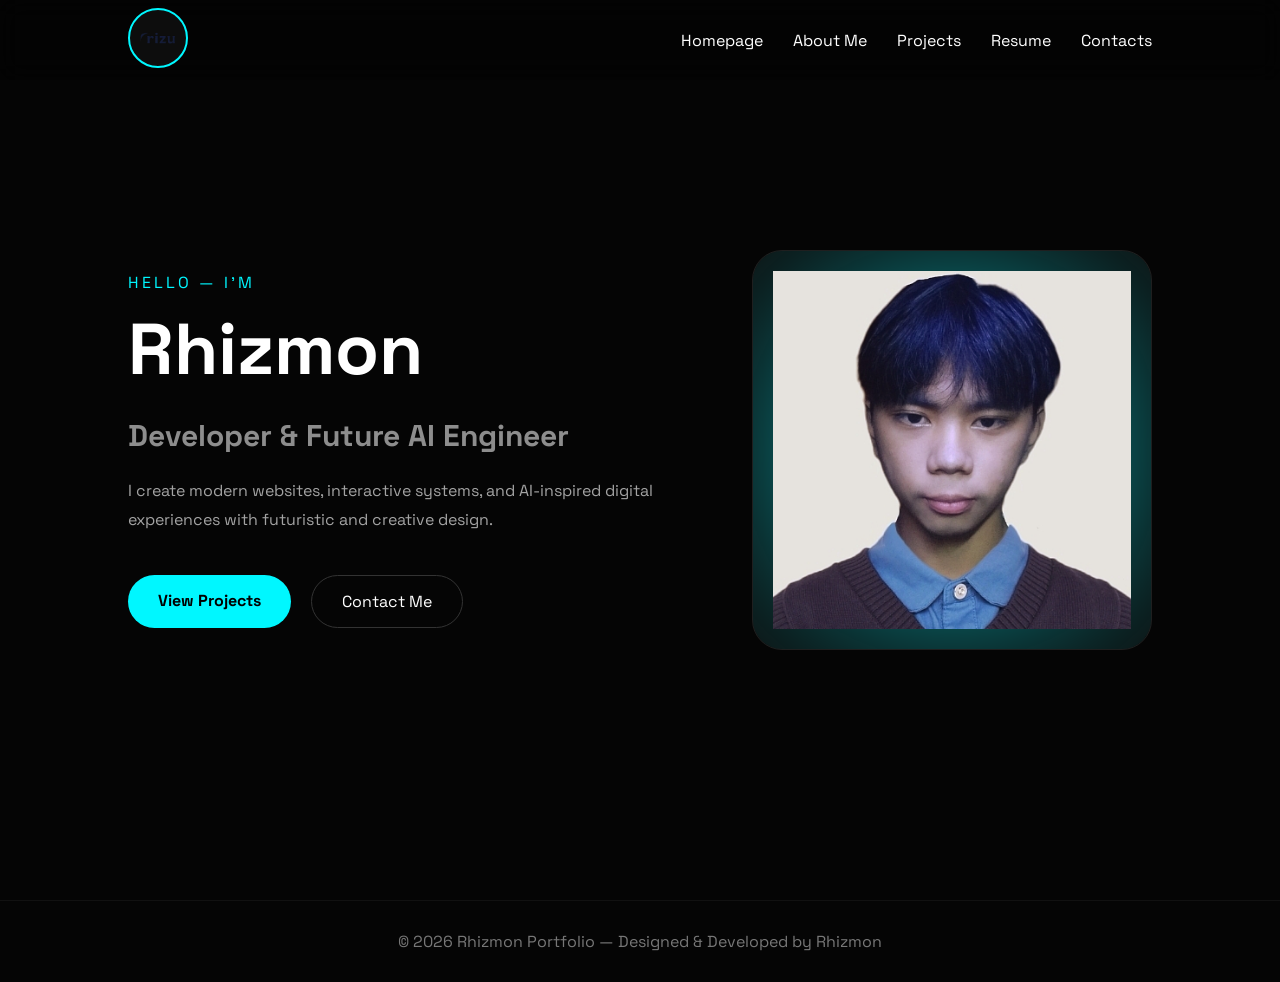
==== index.html @ 5b3625b2 "first portfolio commit" ====
<!-- index.html -->
<!DOCTYPE html>
<html lang="en">
<head>
  <meta charset="UTF-8" />
  <meta name="viewport" content="width=device-width, initial-scale=1.0"/>
  <title>Rhizmon Portfolio</title>
  <link rel="icon" type="image/png" href="Assets/images/logo.png">
  <link rel="preconnect" href="https://fonts.googleapis.com">
  <link href="https://fonts.googleapis.com/css2?family=Space+Grotesk:wght@300;400;500;700&display=swap" rel="stylesheet">

  <link rel="stylesheet" href="styles.css">
</head>
<body>

  <!-- NAVBAR -->
  <header class="navbar">
    <div class="logo">
      <a href="index.html">
        <img src="Assets/images/logo.png" alt="Logo">
      </a>
    </div>

    <nav>
      <ul class="nav-links">
        <li><a href="index.html">Homepage</a></li>
        <li><a href="Sections/about.html">About Me</a></li>
        <li><a href="Sections/projects.html">Projects</a></li>
        <li><a href="Sections/resume.html">Resume</a></li>
        <li><a href="Sections/contact.html">Contacts</a></li>
      </ul>
    </nav>

    <div class="menu-btn" id="menuBtn">
      ☰
    </div>
  </header>

  <!-- HOME -->
  <section class="hero" id="home">

    <div class="hero-left">
      <p class="small-text">HELLO — I'M</p>

      <h1>
        Rhizmon<br>
        <span>Developer & Future AI Engineer</span>
      </h1>

      <p class="hero-desc">
        I create modern websites, interactive systems,
        and AI-inspired digital experiences with
        futuristic and creative design.
      </p>

      <div class="hero-buttons">
        <a href="Sections/projects.html" class="primary-btn">
          View Projects
        </a>

        <a href="Sections/contact.html" class="secondary-btn">
          Contact Me
        </a>
      </div>
    </div>

    <div class="hero-right">
      <div class="profile-card">
        <div class="circle"></div>

        <img src="Assets/images/1x1.jpg" alt="profile">
      </div>
    </div>

  </section>

  <footer>
    <p>
      © 2026 Rhizmon Portfolio — Designed & Developed by Rhizmon
    </p>
  </footer>

  <script src="script.js"></script>

</body>
</html>
---- styles.css ----
/* style.css */

*{
  margin:0;
  padding:0;
  box-sizing:border-box;
  scroll-behavior:smooth;
}

body{
  background:#050505;
  color:white;
  font-family:'Space Grotesk', sans-serif;
}

section{
  padding:120px 10%;
}

.navbar{
  width:100%;
  height:80px;
  padding:0 10%;
  display:flex;
  justify-content:space-between;
  align-items:center;
  position:fixed;
  top:0;
  z-index:1000;
  backdrop-filter:blur(12px);
  background:rgba(0,0,0,0.3);
}

.logo{
  display:flex;
  align-items:center;
}

.logo img{
  width:60px;
  height:60px;
  object-fit:cover;
  border-radius:50%;
  border:2px solid #00f7ff;
  padding:3px;
  background:#0d0d0d;
  transition:0.3s ease;
}

.logo img:hover{
  transform:scale(1.08);
  box-shadow:0 0 20px #00f7ff;
}

.nav-links{
  display:flex;
  gap:30px;
  list-style:none;
}

.nav-links a{
  text-decoration:none;
  color:white;
  transition:0.3s;
}

.nav-links a:hover{
  color:#00f7ff;
}

.menu-btn{
  display:none;
}

/* HERO */

.hero{
  min-height:100vh;
  display:flex;
  justify-content:space-between;
  align-items:center;
  gap:60px;
}

.small-text{
  color:#00f7ff;
  letter-spacing:3px;
  margin-bottom:20px;
}

.hero h1{
  font-size:72px;
  line-height:1;
  margin-bottom:20px;
}

.hero h1 span{
  color:#8d8d8d;
  font-size:30px;
}

.hero-desc{
  max-width:550px;
  color:#a3a3a3;
  line-height:1.8;
  margin-bottom:40px;
}

.hero-buttons{
  display:flex;
  gap:20px;
}

.primary-btn,
.secondary-btn{
  padding:15px 30px;
  border-radius:50px;
  text-decoration:none;
  transition:0.3s;
}

.primary-btn{
  background:#00f7ff;
  color:black;
  font-weight:700;
}

.primary-btn:hover{
  transform:translateY(-5px);
}

.secondary-btn{
  border:1px solid #333;
  color:white;
}

.secondary-btn:hover{
  border-color:#00f7ff;
}

.profile-card{
  width:400px;
  height:400px;
  border-radius:30px;
  background:#0d0d0d;
  position:relative;
  overflow:hidden;
  display:flex;
  justify-content:center;
  align-items:center;
  border:1px solid #1f1f1f;
}

.circle{
  position:absolute;
  width:250px;
  height:250px;
  background:#00f7ff;
  filter:blur(100px);
}

.profile-card img{
  width:90%;
  position:relative;
  z-index:2;
}

/* TITLES */

.section-title{
  margin-bottom:60px;
}

.section-title p{
  color:#00f7ff;
  margin-bottom:10px;
}

.section-title h2{
  font-size:48px;
}

/* PROJECTS */

.project-grid{
  display:grid;
  grid-template-columns:repeat(auto-fit,minmax(300px,1fr));
  gap:30px;
}

.project-card{
  background:#0d0d0d;
  border:1px solid #1f1f1f;
  border-radius:25px;
  overflow:hidden;
  transition:0.4s;
}

.project-card:hover{
  transform:translateY(-10px);
  border-color:#00f7ff;
}

.project-card img,
.project-image{
  width:100%;
  height:220px;
  object-fit:cover;
  display:block;
  background:linear-gradient(135deg,#00f7ff,#002fff);
}

.project-content{
  padding:30px;
}

.project-content h3{
  margin-bottom:15px;
}

.project-content p{
  color:#a3a3a3;
  line-height:1.7;
}

.tags{
  margin-top:20px;
  display:flex;
  gap:10px;
  flex-wrap:wrap;
}

.tags span{
  background:#111;
  padding:8px 15px;
  border-radius:30px;
  font-size:14px;
  border:1px solid #222;
}

/* ABOUT */

/* ABOUT */

.about-intro{
  display:flex;
  gap:40px;
  align-items:center;
  margin-bottom:30px;
}

.about-image img{
  width:280px;
  height:280px;
  object-fit:cover;
  border-radius:20px;
  border:1px solid #1f1f1f;
  box-shadow:0 10px 30px rgba(0,0,0,0.5);
}

.about-text h3{
  margin-bottom:12px;
  color:#00f7ff;
}

.about-text p{
  color:#bfbfbf;
  line-height:1.8;
  margin-bottom:12px;
}

.skills{
  display:flex;
  gap:10px;
  flex-wrap:wrap;
  margin-top:10px;
}

.skills span{
  background:#111;
  padding:8px 12px;
  border-radius:999px;
  font-size:13px;
  border:1px solid #222;
}

.about-grid{
  display:grid;
  grid-template-columns:320px 1fr;
  gap:40px;
  align-items:start;
}

.about-left{
  text-align:left;
}

.about-name{
  margin-top:18px;
  font-size:22px;
}

.about-role{
  color:#8d8d8d;
  margin-bottom:14px;
}

.cta-btn{
  display:inline-block;
  margin-top:14px;
  padding:12px 28px;
  background:#00f7ff;
  color:black;
  border-radius:50px;
  text-decoration:none;
  font-weight:700;
}

.about-right{
  max-width:900px;
}

.about-container{
  display:grid;
  grid-template-columns:repeat(auto-fit,minmax(250px,1fr));
  gap:20px;
  margin-top:24px;
}

.about-box{
  background:#0d0d0d;
  padding:24px;
  border-radius:14px;
  border:1px solid #1f1f1f;
  box-shadow:0 8px 20px rgba(0,0,0,0.35);
}

.about-box h3{
  margin-bottom:12px;
  color:#00f7ff;
}

.about-box p{
  color:#bfbfbf;
  line-height:1.6;
}

.about-cards{
  display:grid;
  grid-template-columns:repeat(2,1fr);
  gap:20px;
  margin-top:18px;
}

.journey-section{
  margin-top:30px;
  padding:22px;
  border-radius:12px;
  background:linear-gradient(180deg,#070707,#0d0d0d);
  border:1px solid #141414;
  color:#bdbdbd;
}

@media(max-width:900px){
  .about-intro{
    flex-direction:column;
    text-align:center;
  }

  .about-image img{
    width:220px;
    height:220px;
    margin:0 auto;
  }

  .about-grid{
    grid-template-columns:1fr;
  }

  .about-cards{
    grid-template-columns:1fr;
  }
}

/* RESUME */

.resume-container{
  display:grid;
  grid-template-columns:repeat(auto-fit,minmax(250px,1fr));
  gap:30px;
}

.resume-card{
  background:#0d0d0d;
  padding:40px;
  border-radius:25px;
  border:1px solid #1f1f1f;
}

.resume-card h3{
  margin-bottom:15px;
}

.resume-card p{
  color:#a3a3a3;
  line-height:1.7;
}

.resume-button{
  margin-top:50px;
}

.resume-button a{
  text-decoration:none;
  background:#00f7ff;
  color:black;
  padding:15px 35px;
  border-radius:50px;
  font-weight:700;
}

/* Resume page layout */
.resume-grid{
  display:grid;
  grid-template-columns:360px 1fr;
  gap:40px;
  align-items:start;
}

.resume-summary{
  background:rgba(255,255,255,0.03);
  border:1px solid rgba(255,255,255,0.06);
  border-radius:22px;
  padding:30px;
  box-shadow:0 24px 60px rgba(0,0,0,0.18);
}

.resume-summary h3{
  font-size:26px;
  margin-bottom:8px;
}

.summary-head{
  margin-bottom:18px;
}

.resume-copy{
  color:#d0d0d0;
  line-height:1.8;
}

.resume-actions{
  display:flex;
  flex-wrap:wrap;
  gap:14px;
  margin-top:22px;
  margin-bottom:26px;
}

.download-btn,
.print-btn{
  display:inline-flex;
  align-items:center;
  justify-content:center;
  padding:12px 22px;
  border-radius:999px;
  font-weight:700;
  transition:transform 0.2s ease, box-shadow 0.2s ease;
}

.download-btn{
  background:#00f7ff;
  color:#050505;
  border:none;
}

.print-btn{
  background:transparent;
  color:#00f7ff;
  border:1px solid rgba(0,247,255,0.35);
}

.download-btn:hover,
.print-btn:hover{
  transform:translateY(-3px);
  box-shadow:0 18px 30px rgba(0,247,255,0.18);
}

.resume-meta{
  display:grid;
  grid-template-columns:1fr;
  gap:14px;
  margin-top:18px;
}

.resume-meta div{
  background:rgba(0,0,0,0.14);
  border:1px solid rgba(255,255,255,0.06);
  border-radius:16px;
  padding:18px;
}

.resume-meta span{
  display:block;
  text-transform:uppercase;
  font-size:11px;
  letter-spacing:1px;
  color:#7e9aa8;
  margin-bottom:6px;
}

.resume-meta strong{
  display:block;
  font-size:14px;
  color:#f3f3f3;
}

.resume-right .resume-container{
  padding:0;
  gap:20px;
}

.resume-card{
  background:rgba(255,255,255,0.02);
  border:1px solid rgba(255,255,255,0.08);
  box-shadow:0 12px 30px rgba(0,0,0,0.18);
  padding:32px;
  border-radius:22px;
}

.resume-card h3{
  margin-bottom:14px;
}

.resume-card p{
  color:#c4c4c4;
  line-height:1.8;
}

.highlight-card{
  background:linear-gradient(135deg, rgba(0,247,255,0.15), rgba(0,0,0,0.05));
}

.resume-skills{
  margin-top:28px;
}

.resume-skills h4{
  margin-bottom:16px;
}

.skill-list{
  display:flex;
  flex-wrap:wrap;
  gap:12px;
}

.skill-list span{
  display:inline-flex;
  padding:10px 16px;
  border-radius:999px;
  background:rgba(0,0,0,0.14);
  border:1px solid rgba(255,255,255,0.08);
  color:#d8d8d8;
  font-size:13px;
}

.certificates{
  margin-top:28px;
}

.cert-grid{
  display:grid;
  grid-template-columns:repeat(3,1fr);
  gap:14px;
  margin-top:16px;
}

.cert-grid a{
  display:block;
  position:relative;
  overflow:hidden;
  border-radius:16px;
  border:1px solid rgba(255,255,255,0.08);
}

.cert-grid img{
  width:100%;
  height:136px;
  object-fit:cover;
  transition:transform 0.35s ease, opacity 0.35s ease;
}

.cert-grid a:hover img{
  transform:scale(1.05);
  opacity:0.92;
}

@media(max-width:950px){
  .resume-grid{
    grid-template-columns:1fr;
  }

  .cert-grid{
    grid-template-columns:repeat(2,1fr);
  }
}

@media(max-width:900px){
  .resume-grid{
    grid-template-columns:1fr;
  }

  .cert-grid{
    grid-template-columns:repeat(2,1fr);
  }
}

/* CONTACT */

.contact-container{
  display:grid;
  grid-template-columns:1fr 1fr;
  gap:60px;
  align-items:start;
}

.contact-left h3{
  font-size:24px;
  margin-bottom:12px;
}

.contact-left p{
  color:#a3a3a3;
  line-height:1.8;
  margin-bottom:28px;
}

.social-links{
  display:grid;
  grid-template-columns:1fr 1fr;
  gap:14px;
  flex-wrap:wrap;
}

.social-links a{
  display:flex;
  align-items:center;
  justify-content:center;
  gap:8px;

  text-decoration:none;
  color:white;
  font-size:14px;

  padding:14px 16px;
  border-radius:12px;

  background:#0d0d0d;
  border:1px solid #1f1f1f;

  transition:0.3s ease;
}

.social-links a:hover{
  background:#00f7ff;
  color:black;
  transform:translateY(-3px);
  box-shadow:0 8px 20px rgba(0,247,255,0.3);
}

.social-links img{
  width:20px;
  height:20px;
  object-fit:contain;
}

.contact-form{
  display:flex;
  flex-direction:column;
  gap:18px;
}

.form-group{
  display:flex;
  flex-direction:column;
  gap:8px;
}

.form-group label{
  font-size:13px;
  color:#00f7ff;
  font-weight:500;
  letter-spacing:0.5px;
}

.contact-form input,
.contact-form textarea{
  width:100%;
  background:#0d0d0d;
  border:1px solid #1f1f1f;
  padding:14px 16px;
  border-radius:12px;
  color:white;
  font-family:'Space Grotesk', sans-serif;
  font-size:14px;
  transition:0.3s ease;
}

.contact-form input:focus,
.contact-form textarea:focus{
  outline:none;
  border-color:#00f7ff;
  box-shadow:0 0 12px rgba(0,247,255,0.2);
}

.contact-form textarea{
  height:140px;
  resize:vertical;
  min-height:120px;
}

.form-message{
  padding:12px 14px;
  border-radius:8px;
  font-size:13px;
  text-align:center;
  display:none;
}

.form-message.success{
  background:#1a3a2a;
  color:#4ade80;
  border:1px solid #22c55e;
  display:block;
}

.form-message.error{
  background:#3a1a1a;
  color:#f87171;
  border:1px solid #ef4444;
  display:block;
}

.submit-btn{
  padding:14px 28px;
  border:none;
  border-radius:50px;
  background:#00f7ff;
  color:black;
  font-weight:700;
  cursor:pointer;
  font-size:14px;
  transition:0.3s ease;
}

.submit-btn:hover{
  transform:translateY(-3px);
  box-shadow:0 8px 20px rgba(0,247,255,0.3);
}

.submit-btn:active{
  transform:translateY(-1px);
}

@media(max-width:768px){
  .contact-container{
    grid-template-columns:1fr;
    gap:40px;
  }

  .social-links{
    grid-template-columns:1fr;
  }
}

/* FOOTER */

footer{
  padding:30px;
  text-align:center;
  color:#777;
  border-top:1px solid #111;
}

/* RESPONSIVE */

@media(max-width:900px){

  .hero{
    flex-direction:column;
    justify-content:center;
    text-align:center;
  }

  .hero-buttons{
    justify-content:center;
  }

  .hero h1{
    font-size:52px;
  }

  .profile-card{
    width:320px;
    height:320px;
  }

  .nav-links{
    position:fixed;
    top:80px;
    right:-100%;
    width:260px;
    height:calc(100vh - 80px);
    background:rgba(0,0,0,0.95);
    flex-direction:column;
    justify-content:flex-start;
    align-items:flex-start;
    gap:25px;
    padding:35px 20px;
    display:flex;
    transition:right 0.3s ease;
  }

  .nav-links.active{
    right:0;
  }

  .nav-links li{
    width:100%;
  }

  .nav-links a{
    width:100%;
    display:block;
    padding:10px 0;
  }

  .menu-btn{
    display:flex;
    font-size:30px;
    cursor:pointer;
  }

}

.hidden{
  opacity:0;
  transform:translateY(50px);
  transition:all 0.8s ease;
}

.show{
  opacity:1;
  transform:translateY(0);
}
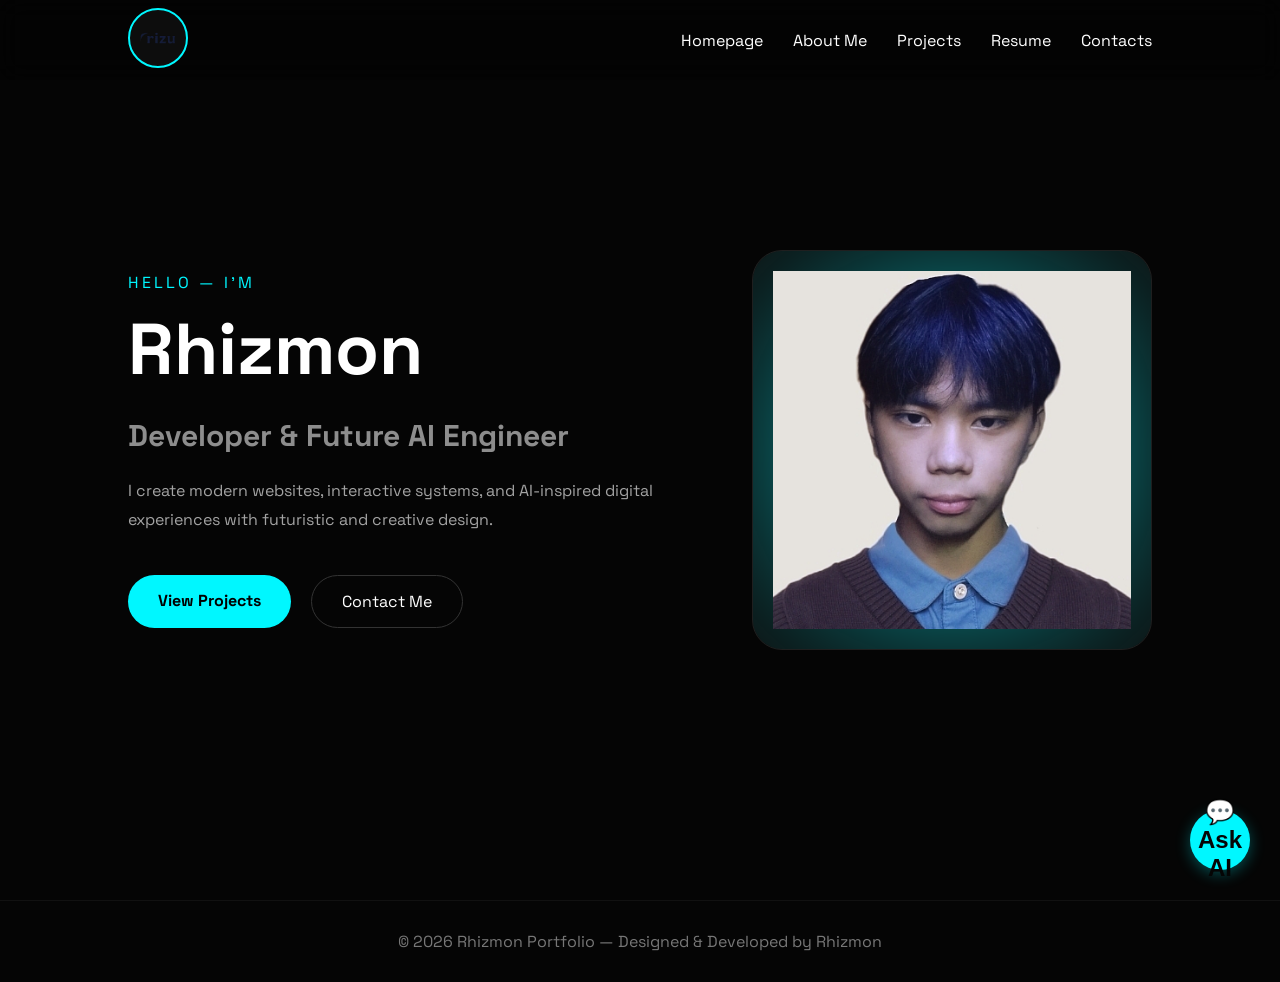
==== commit 9c8f65c2: "AI chatbot implemented" ====
--- a/index.html
+++ b/index.html
@@ -74,6 +74,21 @@
 
   </section>
 
+  <!-- AI CHATBOT -->
+  <div class="chatbot-container" id="chatbotContainer">
+    <div class="chatbot-header">
+      <h3>AI Assistant</h3>
+      <button class="chatbot-close" id="chatbotClose">✕</button>
+    </div>
+    <div class="chatbot-messages" id="chatbotMessages"></div>
+    <div class="chatbot-input-area">
+      <input type="text" id="chatbotInput" placeholder="Ask me anything about Rhizmon..." autocomplete="off">
+      <button id="chatbotSend">Send</button>
+    </div>
+  </div>
+
+  <button class="chatbot-toggle" id="chatbotToggle">💬 Ask AI</button>
+
   <footer>
     <p>
       © 2026 Rhizmon Portfolio — Designed & Developed by Rhizmon
--- a/styles.css
+++ b/styles.css
@@ -853,4 +853,237 @@
 .show{
   opacity:1;
   transform:translateY(0);
+}
+
+/* CHATBOT STYLES */
+
+.chatbot-toggle{
+  position:fixed;
+  bottom:30px;
+  right:30px;
+  z-index:999;
+  width:60px;
+  height:60px;
+  border-radius:50%;
+  background:#00f7ff;
+  color:#050505;
+  border:none;
+  font-size:24px;
+  font-weight:bold;
+  cursor:pointer;
+  display:flex;
+  align-items:center;
+  justify-content:center;
+  transition:all 0.3s ease;
+  box-shadow:0 4px 15px rgba(0,247,255,0.3);
+}
+
+.chatbot-toggle:hover{
+  transform:scale(1.1);
+  box-shadow:0 8px 25px rgba(0,247,255,0.5);
+}
+
+.chatbot-container{
+  position:fixed;
+  bottom:100px;
+  right:30px;
+  width:350px;
+  height:500px;
+  background:rgba(13,13,13,0.95);
+  border:1px solid rgba(0,247,255,0.3);
+  border-radius:16px;
+  display:flex;
+  flex-direction:column;
+  z-index:998;
+  opacity:0;
+  visibility:hidden;
+  transform:scale(0.8) translateY(20px);
+  transition:all 0.3s ease;
+  box-shadow:0 20px 60px rgba(0,247,255,0.2);
+}
+
+.chatbot-container.active{
+  opacity:1;
+  visibility:visible;
+  transform:scale(1) translateY(0);
+}
+
+.chatbot-header{
+  padding:20px;
+  border-bottom:1px solid rgba(0,247,255,0.2);
+  display:flex;
+  justify-content:space-between;
+  align-items:center;
+}
+
+.chatbot-header h3{
+  color:#00f7ff;
+  font-size:18px;
+  margin:0;
+}
+
+.chatbot-close{
+  background:none;
+  border:none;
+  color:#00f7ff;
+  font-size:24px;
+  cursor:pointer;
+  transition:0.2s;
+}
+
+.chatbot-close:hover{
+  transform:scale(1.2);
+}
+
+.chatbot-messages{
+  flex:1;
+  overflow-y:auto;
+  padding:20px;
+  display:flex;
+  flex-direction:column;
+  gap:15px;
+}
+
+.chatbot-message{
+  display:flex;
+  gap:10px;
+  animation:fadeInUp 0.3s ease;
+}
+
+.chatbot-message.user{
+  justify-content:flex-end;
+}
+
+.chatbot-message-content{
+  max-width:70%;
+  padding:12px 16px;
+  border-radius:12px;
+  line-height:1.5;
+  font-size:14px;
+  word-wrap:break-word;
+}
+
+.chatbot-message.ai .chatbot-message-content{
+  background:rgba(0,247,255,0.1);
+  border:1px solid rgba(0,247,255,0.2);
+  color:#e0e0e0;
+}
+
+.chatbot-message.user .chatbot-message-content{
+  background:#00f7ff;
+  color:#050505;
+  border-radius:12px 0 12px 12px;
+}
+
+.chatbot-message.system .chatbot-message-content{
+  background:rgba(255,255,255,0.05);
+  color:#8d8d8d;
+  font-size:12px;
+  justify-content:center;
+  text-align:center;
+}
+
+.chatbot-input-area{
+  padding:15px;
+  border-top:1px solid rgba(0,247,255,0.2);
+  display:flex;
+  gap:10px;
+}
+
+#chatbotInput{
+  flex:1;
+  background:rgba(0,0,0,0.3);
+  border:1px solid rgba(0,247,255,0.3);
+  color:white;
+  padding:10px 12px;
+  border-radius:8px;
+  font-size:14px;
+  font-family:'Space Grotesk', sans-serif;
+  transition:0.3s;
+}
+
+#chatbotInput:focus{
+  outline:none;
+  border-color:#00f7ff;
+  background:rgba(0,247,255,0.05);
+  box-shadow:0 0 10px rgba(0,247,255,0.2);
+}
+
+#chatbotInput::placeholder{
+  color:rgba(255,255,255,0.5);
+}
+
+#chatbotSend{
+  background:#00f7ff;
+  color:#050505;
+  border:none;
+  padding:10px 16px;
+  border-radius:8px;
+  font-weight:bold;
+  cursor:pointer;
+  transition:0.3s;
+  font-size:14px;
+}
+
+#chatbotSend:hover{
+  transform:scale(1.05);
+  box-shadow:0 4px 12px rgba(0,247,255,0.4);
+}
+
+#chatbotSend:disabled{
+  opacity:0.5;
+  cursor:not-allowed;
+  transform:none;
+}
+
+@keyframes fadeInUp{
+  from{
+    opacity:0;
+    transform:translateY(10px);
+  }
+  to{
+    opacity:1;
+    transform:translateY(0);
+  }
+}
+
+/* Scrollbar styling */
+.chatbot-messages::-webkit-scrollbar{
+  width:6px;
+}
+
+.chatbot-messages::-webkit-scrollbar-track{
+  background:transparent;
+}
+
+.chatbot-messages::-webkit-scrollbar-thumb{
+  background:rgba(0,247,255,0.3);
+  border-radius:3px;
+}
+
+.chatbot-messages::-webkit-scrollbar-thumb:hover{
+  background:rgba(0,247,255,0.5);
+}
+
+/* Mobile responsive */
+@media(max-width:600px){
+  .chatbot-toggle{
+    width:50px;
+    height:50px;
+    font-size:20px;
+    bottom:20px;
+    right:20px;
+  }
+
+  .chatbot-container{
+    width:calc(100vw - 20px);
+    height:400px;
+    bottom:80px;
+    right:10px;
+    left:10px;
+  }
+
+  .chatbot-message-content{
+    max-width:85%;
+  }
 }
